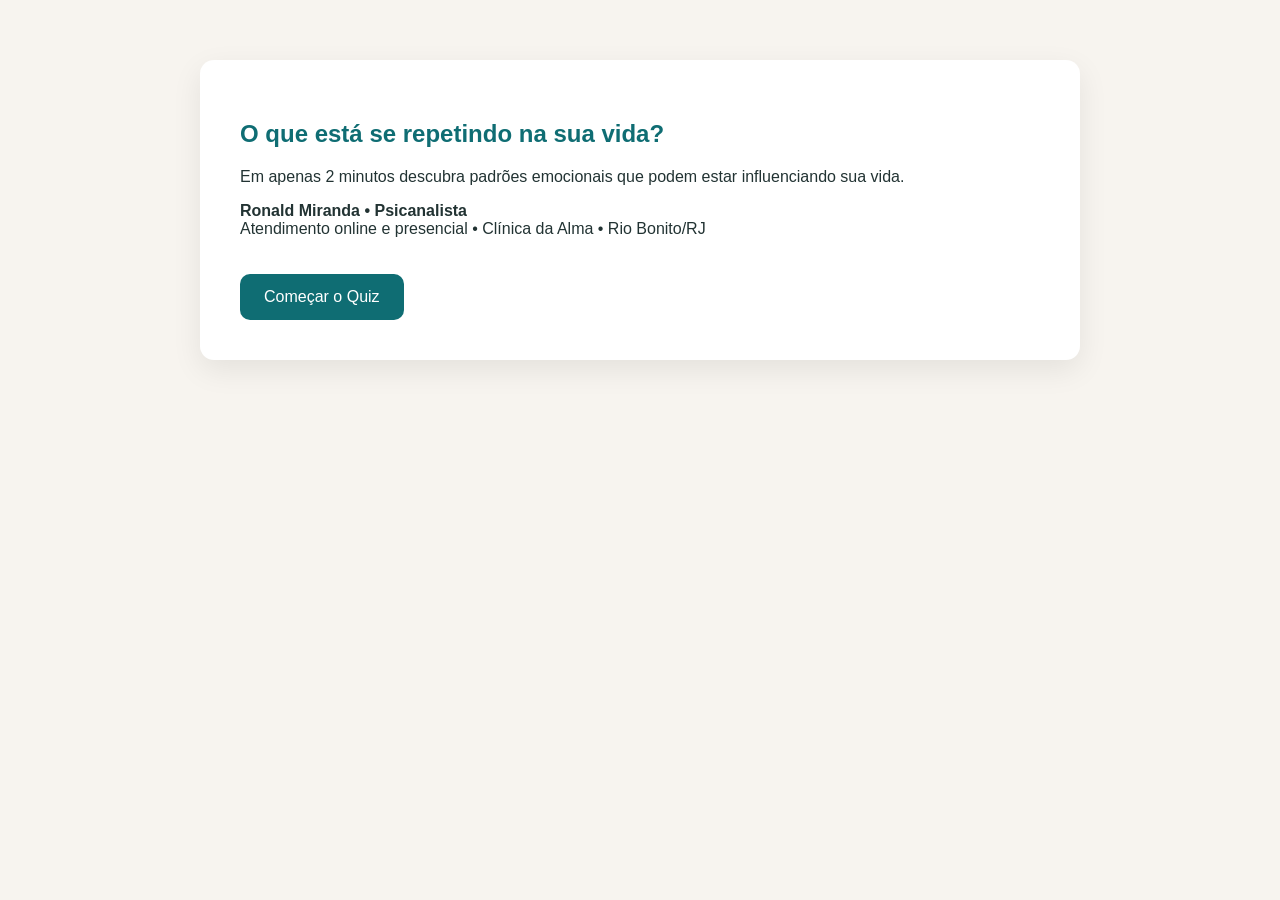
==== index.html @ a05abebd "Add files via upload" ====
<!DOCTYPE html><html lang='pt-BR'><head><meta charset='UTF-8'><meta name='viewport' content='width=device-width,initial-scale=1'><title>O que está se repetindo na sua vida?</title><link rel='stylesheet' href='style.css'></head><body><section class='hero'><h1>O que está se repetindo na sua vida?</h1><p>Em apenas 2 minutos descubra padrões emocionais que podem estar influenciando sua vida.</p><p><strong>Ronald Miranda • Psicanalista</strong><br>Atendimento online e presencial • Clínica da Alma • Rio Bonito/RJ</p><a class='btn' href='quiz.html'>Começar o Quiz</a></section></body></html>
---- style.css ----
body{font-family:Arial,sans-serif;background:#f7f4ef;margin:0;color:#233}.hero,.quiz{max-width:800px;margin:60px auto;padding:40px;background:#fff;border-radius:14px;box-shadow:0 10px 30px rgba(0,0,0,.08)}h1,h2{color:#0f6d73}.btn{display:inline-block;margin-top:20px;background:#0f6d73;color:#fff;text-decoration:none;padding:14px 24px;border-radius:10px}
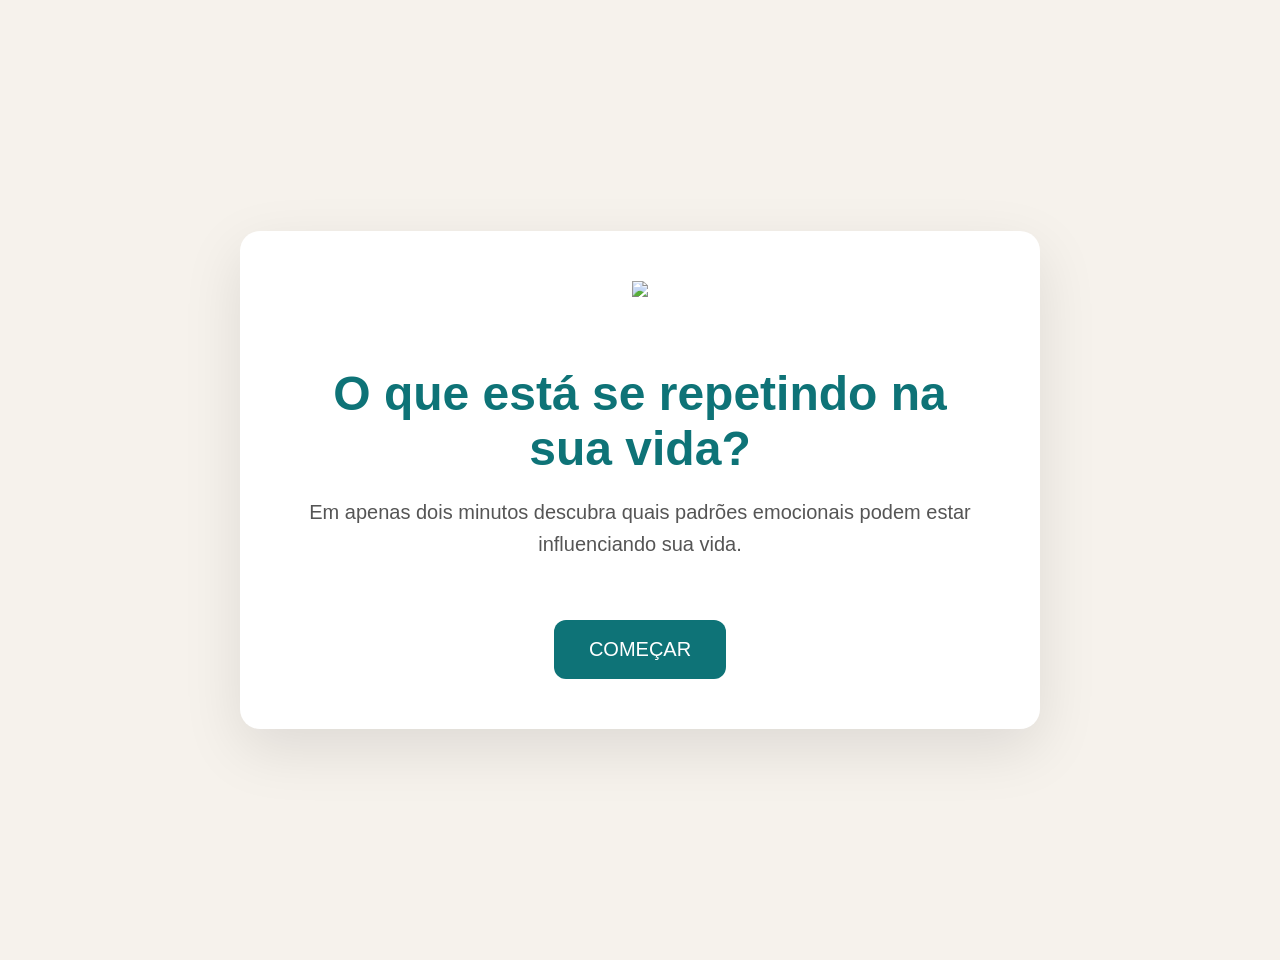
==== commit 082f9bda: "Update index.html" ====
--- a/index.html
+++ b/index.html
@@ -1 +1,142 @@
-<!DOCTYPE html><html lang='pt-BR'><head><meta charset='UTF-8'><meta name='viewport' content='width=device-width,initial-scale=1'><title>O que está se repetindo na sua vida?</title><link rel='stylesheet' href='style.css'></head><body><section class='hero'><h1>O que está se repetindo na sua vida?</h1><p>Em apenas 2 minutos descubra padrões emocionais que podem estar influenciando sua vida.</p><p><strong>Ronald Miranda • Psicanalista</strong><br>Atendimento online e presencial • Clínica da Alma • Rio Bonito/RJ</p><a class='btn' href='quiz.html'>Começar o Quiz</a></section></body></html>+<!DOCTYPE html>
+<html lang="pt-BR">
+
+<head>
+
+<meta charset="UTF-8">
+
+<meta name="viewport" content="width=device-width, initial-scale=1.0">
+
+<title>O que está se repetindo na sua vida?</title>
+
+<style>
+
+body{
+
+margin:0;
+font-family:Arial, Helvetica, sans-serif;
+background:#F6F2EC;
+
+}
+
+.hero{
+
+height:100vh;
+
+display:flex;
+
+justify-content:center;
+
+align-items:center;
+
+text-align:center;
+
+padding:30px;
+
+}
+
+.card{
+
+background:white;
+
+padding:50px;
+
+max-width:700px;
+
+border-radius:20px;
+
+box-shadow:0 20px 60px rgba(0,0,0,.1);
+
+}
+
+img{
+
+width:150px;
+
+margin-bottom:25px;
+
+}
+
+h1{
+
+font-size:48px;
+
+color:#0E7377;
+
+margin-bottom:20px;
+
+}
+
+p{
+
+font-size:20px;
+
+line-height:1.6;
+
+color:#555;
+
+}
+
+.botao{
+
+display:inline-block;
+
+margin-top:40px;
+
+padding:18px 35px;
+
+background:#0E7377;
+
+color:white;
+
+text-decoration:none;
+
+font-size:20px;
+
+border-radius:12px;
+
+}
+
+.botao:hover{
+
+background:#09575A;
+
+}
+
+</style>
+
+</head>
+
+<body>
+
+<section class="hero">
+
+<div class="card">
+
+<img src="logo.png">
+
+<h1>
+
+O que está se repetindo na sua vida?
+
+</h1>
+
+<p>
+
+Em apenas dois minutos descubra quais padrões emocionais podem estar influenciando sua vida.
+
+</p>
+
+<a class="botao" href="quiz.html">
+
+COMEÇAR
+
+</a>
+
+</div>
+
+</section>
+
+</body>
+
+</html>
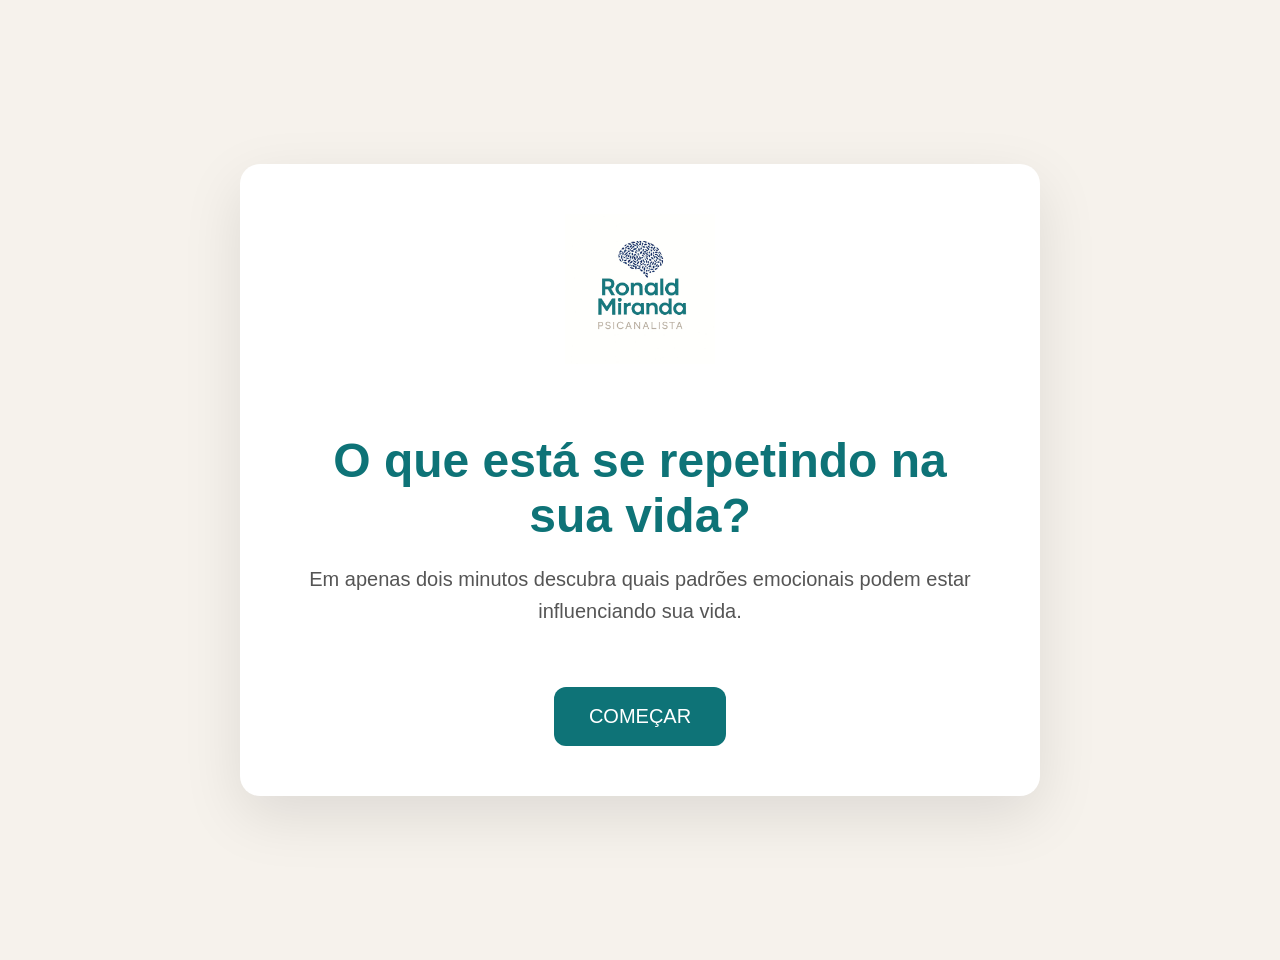
==== commit 480a5f23: "Update index.html" ====
--- a/index.html
+++ b/index.html
@@ -113,7 +113,7 @@
 
 <div class="card">
 
-<img src="logo.png">
+<img src="ronald.png.jpeg">
 
 <h1>
 
